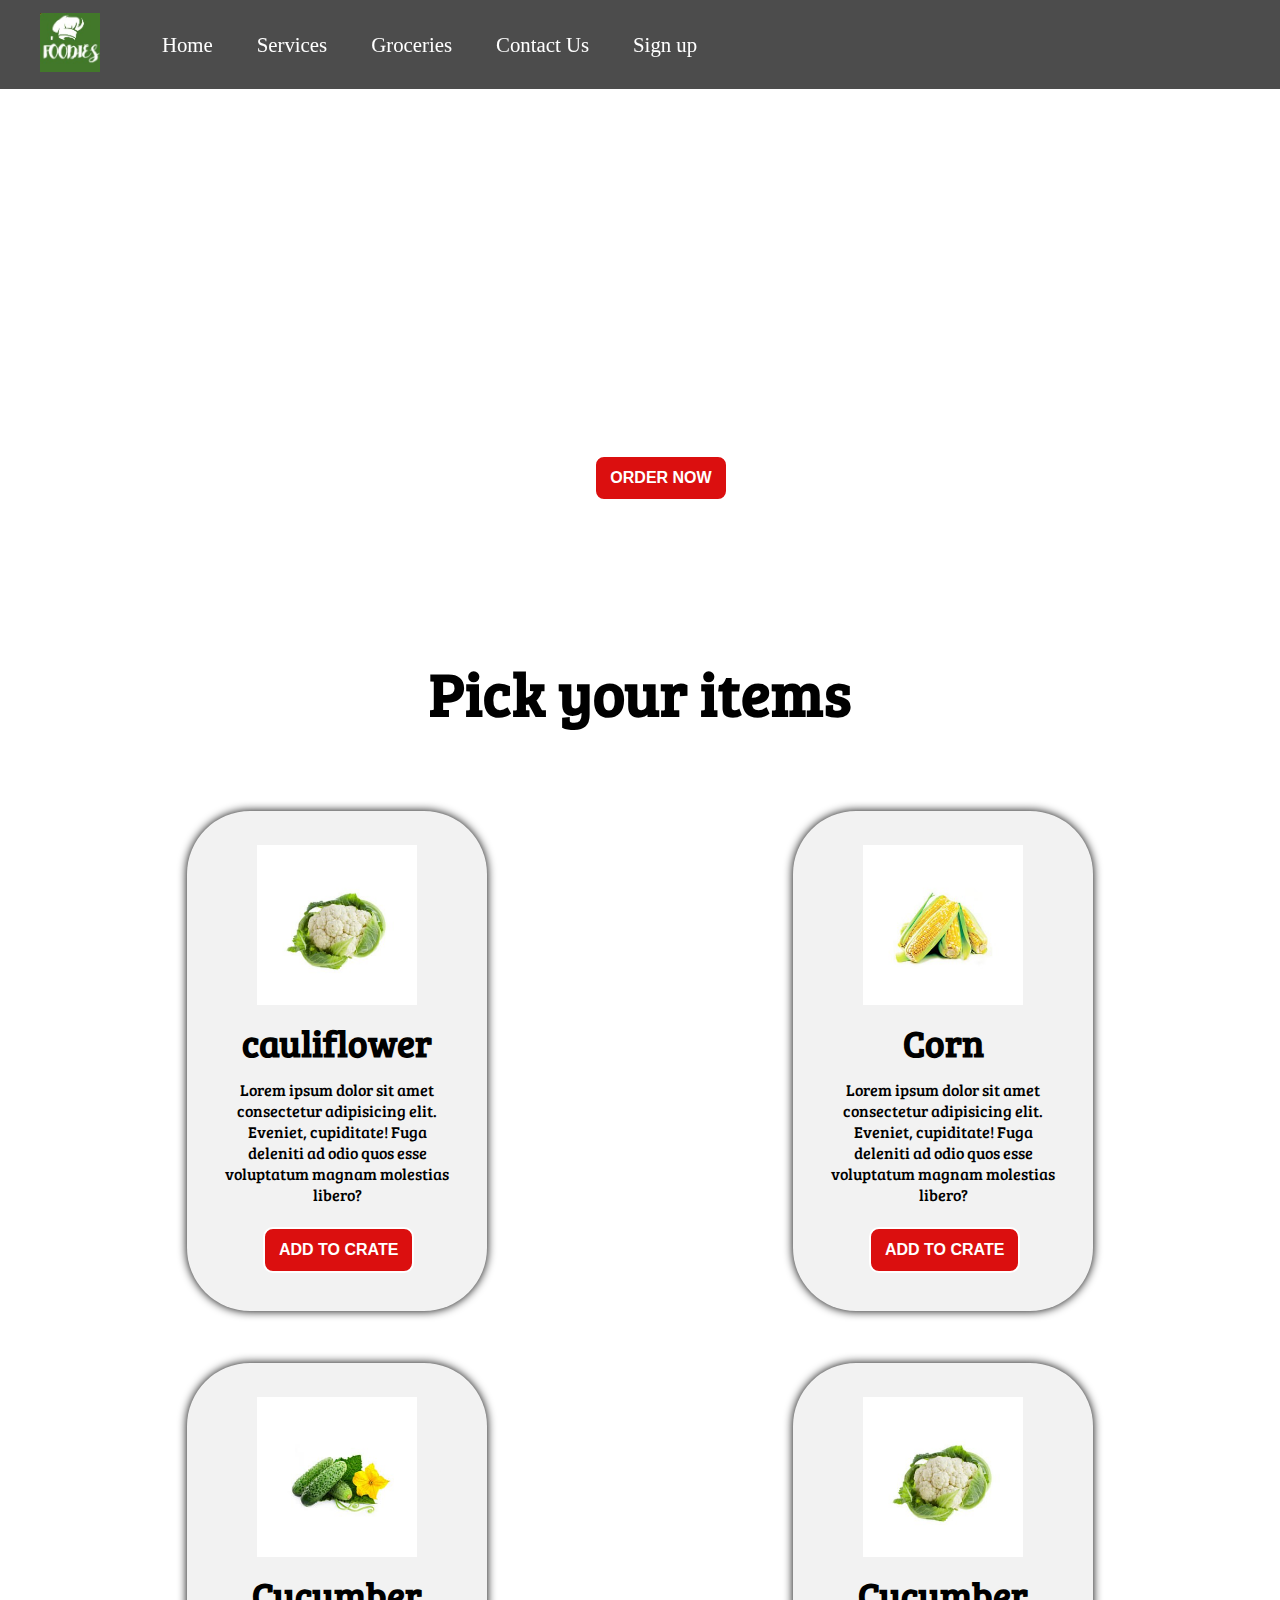
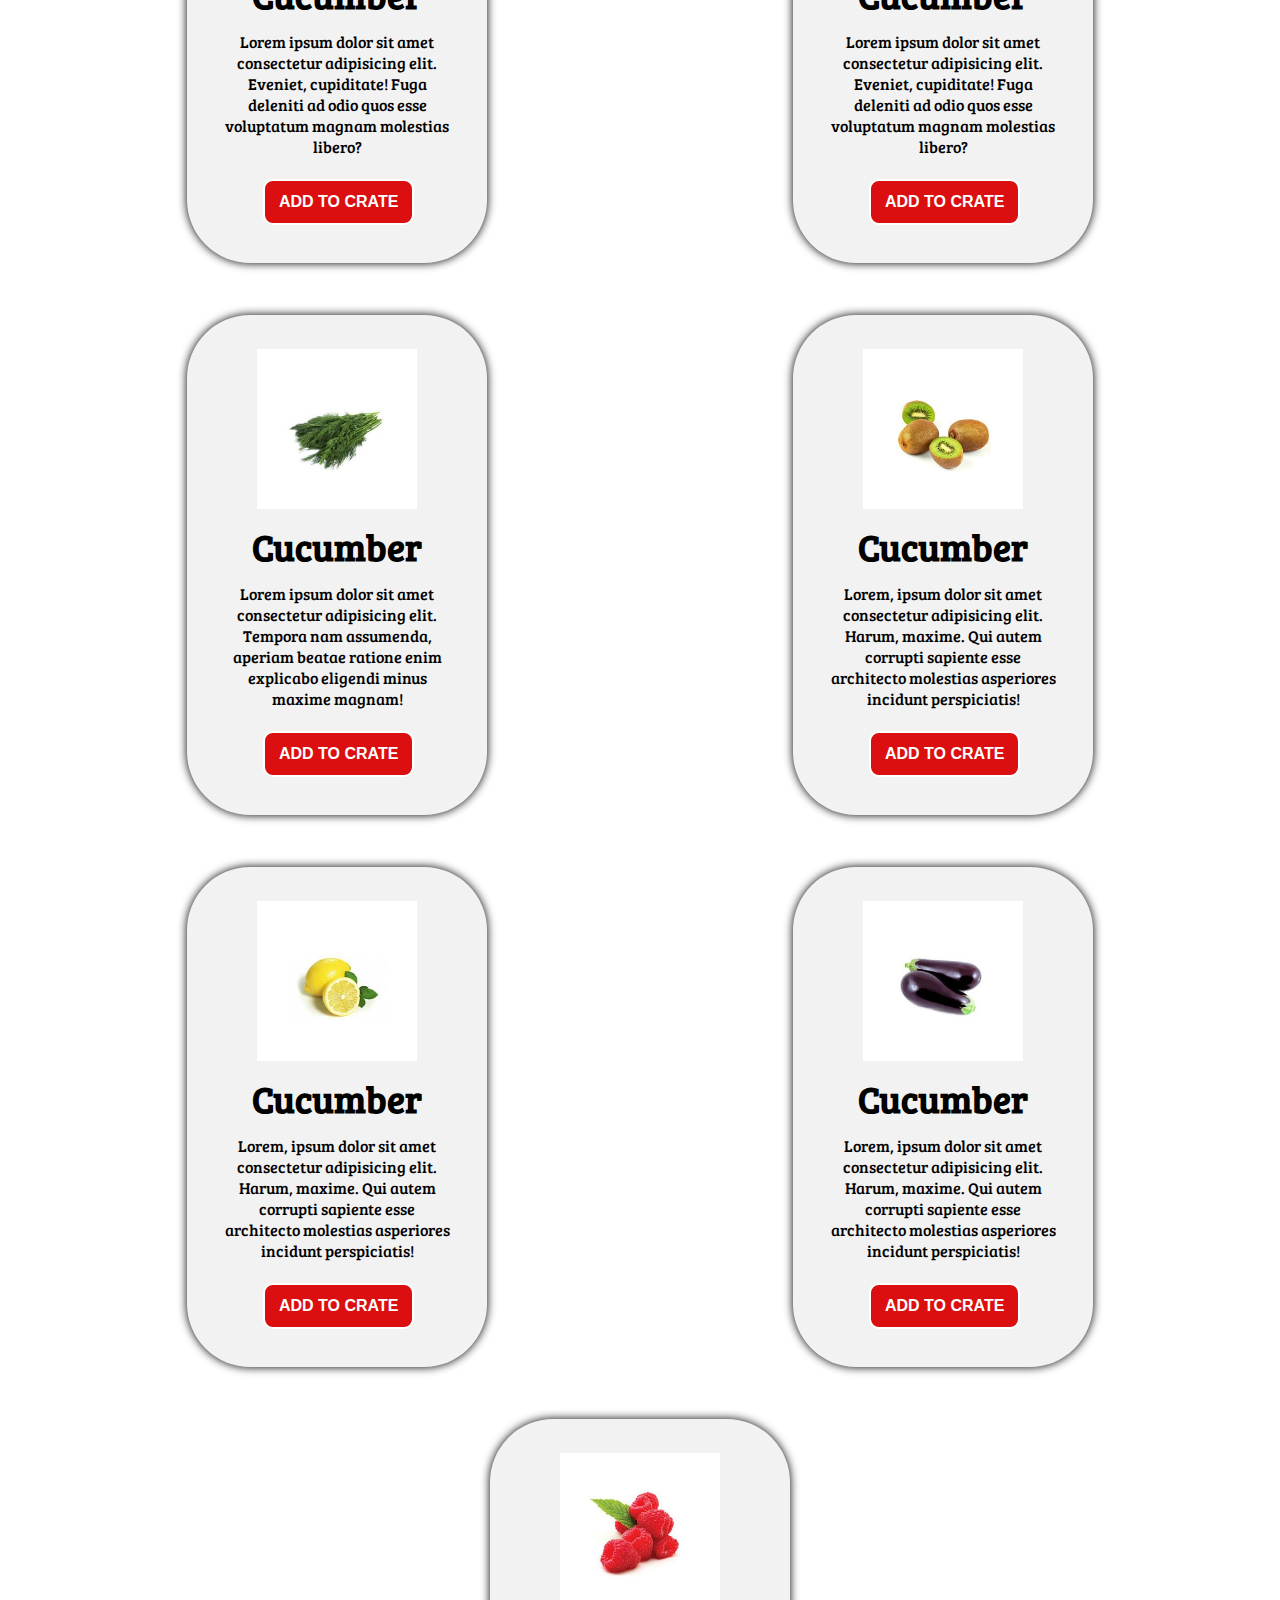
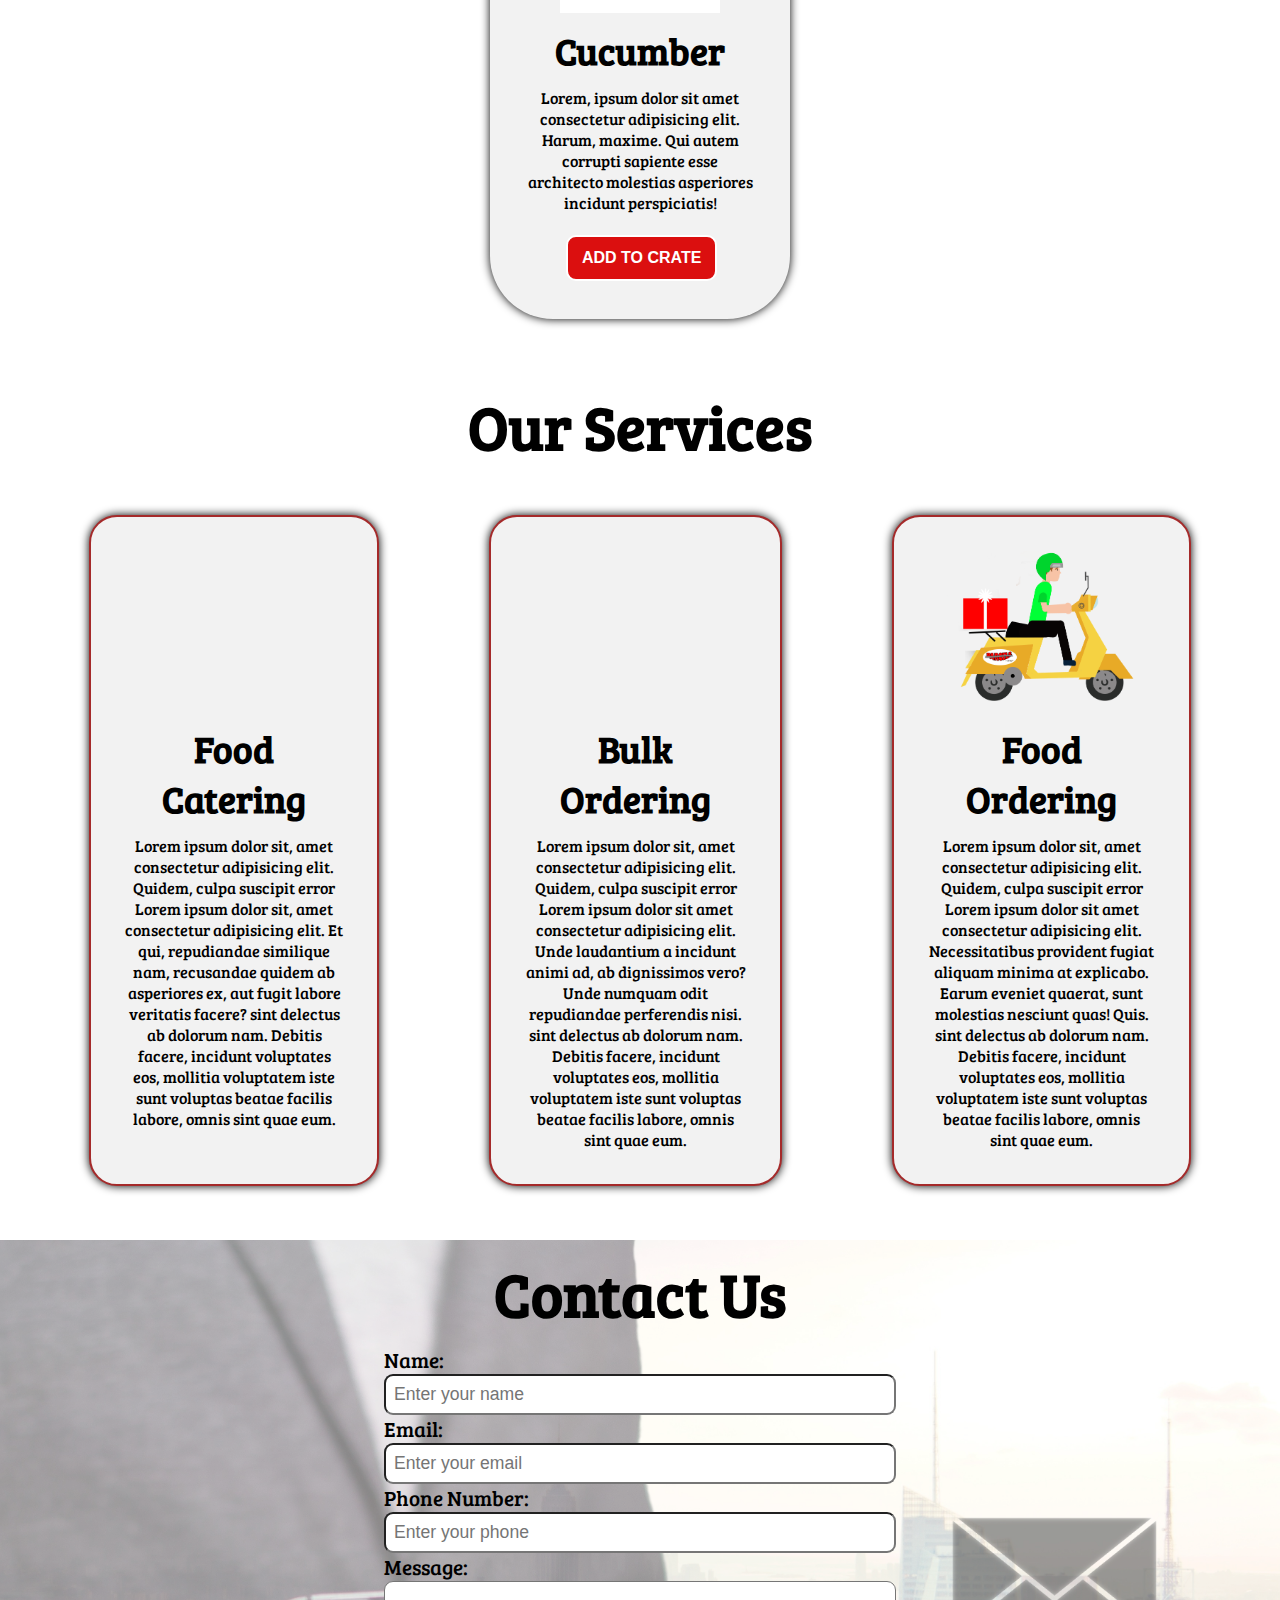
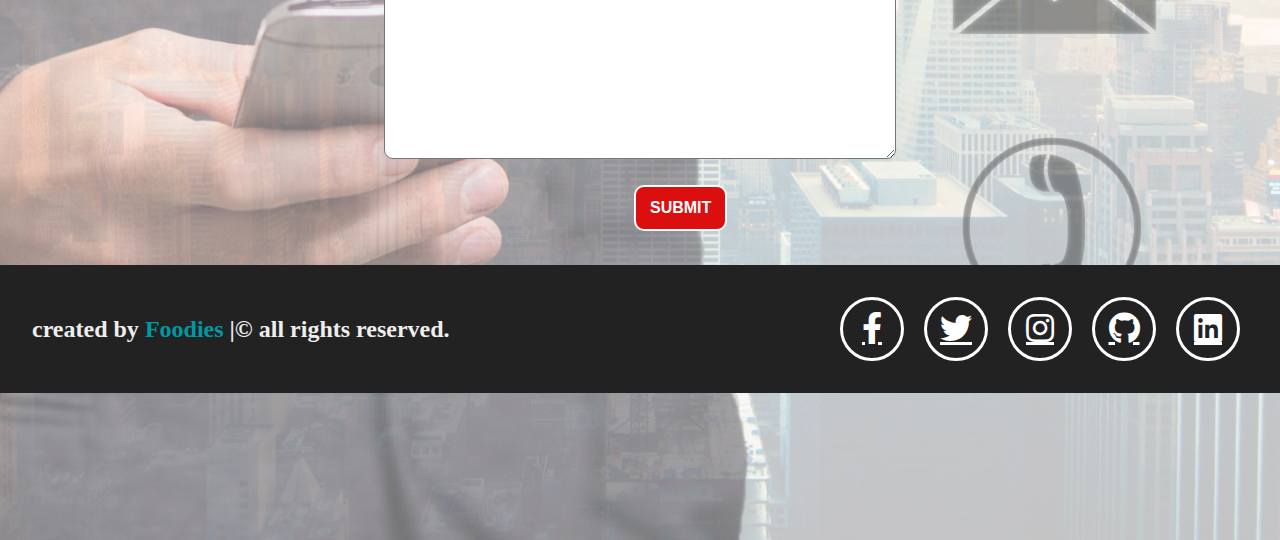
==== docs/index.html @ 48125870 "docs folder created" ====
<!DOCTYPE html>
<html lang="en">

<head>
    <meta charset="UTF-8" />
    <meta name="viewport" content="width=device-width, initial-scale=1.0" />
    <meta http-equiv="X-UA-Compatible" content="ie=edge" />
    <title>Best Online Food Delivery Service in India | MyOnlineMeal.com</title>
    <link rel="stylesheet" href="css/style.css" />
    <link rel="stylesheet" media="screen and (max-width: 1170px)" href="css/phone.css" />
    <link href="https://fonts.googleapis.com/css?family=Baloo+Bhai|Bree+Serif&display=swap" rel="stylesheet" />
    <!-- <link rel="stylesheet" href="https://stackpath.bootstrapcdn.com/bootstrap/4.5.2/css/bootstrap.min.css" integrity="sha384-JcKb8q3iqJ61gNV9KGb8thSsNjpSL0n8PARn9HuZOnIxN0hoP+VmmDGMN5t9UJ0Z" crossorigin="anonymous" > -->
    <link rel="stylesheet" href="https://use.fontawesome.com/releases/v5.8.2/css/all.css"> 

</head>

<body>
    <nav id="navbar">
        <div id="logo">
            <img src="logos.jpg" alt="MyOnlineMeal.com" />
        </div>
        <ul>
            <li class="item"><a href="#home">Home</a></li>
            <li class="item"><a href="#services-container">Services</a></li>
            <li class="item"><a href="Groceries.html" target="_blank">Groceries</a></li>
            <li class="item"><a href="#contact" >Contact Us</a></li>
            <li class="item"><a href="paymentform.html" target="_blank">Sign up</a></li>
        </ul>
    </nav>

    <section id="home">
        <h1 class="h-primary">Welcome to MyOnlineVegies</h1>
        <p>
            Lorem ipsum dolor sit amet consectetur, adipisicing elit. Perferendis
            dolorum numquam minus.
        </p>
        <p>Lorem ipsum dolor sit amet consectetur, adipisicing elit.</p>
        <button class="btn">Order Now</button>
    </section>

    <section id="order-content">
        <h1 class="order-heading  center">Pick your items</h1>
        <div id="orders">
            <div class="box">
                <img src="img/vegies images/cauliflower.jpg" alt="first item" />
                <h2 class="order-heading-secondary">cauliflower</h2>
                <p class="center">Lorem ipsum dolor sit amet consectetur adipisicing elit. Eveniet, cupiditate! Fuga deleniti ad odio quos esse voluptatum magnam molestias libero?
                </p>
                <button class="btn">add to crate</button>

            </div>
            <div class="box">
                <img src="img/vegies images/corn.jpg" alt="first item" />
                <h2 class="order-heading-secondary">Corn</h2>
                <p class="center">Lorem ipsum dolor sit amet consectetur adipisicing elit. Eveniet, cupiditate! Fuga deleniti ad odio quos esse voluptatum magnam molestias libero?
                </p>
                <button class="btn">add to crate</button>

            </div>
            <div class="box">
                <img src="img/vegies images/cucumber.jpg" alt="first item" />
                <h2 class="order-heading-secondary">Cucumber</h2>
                <p class="center">Lorem ipsum dolor sit amet consectetur adipisicing elit. Eveniet, cupiditate! Fuga deleniti ad odio quos esse voluptatum magnam molestias libero?
                </p>
                <button class="btn">add to crate</button>

            </div>
            <div class="box">
                <img src="img/vegies images/cauliflower.jpg" alt="first item" />
                <h2 class="order-heading-secondary">Cucumber</h2>
                <p class="center">Lorem ipsum dolor sit amet consectetur adipisicing elit. Eveniet, cupiditate! Fuga deleniti ad odio quos esse voluptatum magnam molestias libero?
                </p>
                <button class="btn">add to crate</button>

            </div>
            <div class="box">
                <img src="img/vegies images/dill.jpg" alt="first item" />
                <h2 class="order-heading-secondary">Cucumber</h2>
                <p class="center">Lorem ipsum dolor sit amet consectetur adipisicing elit. Tempora nam assumenda, aperiam beatae ratione enim explicabo eligendi minus maxime magnam!
                </p>
                <button class="btn">add to crate</button>

            </div>
            <div class="box">
                <img src="img/vegies images/kiwi.jpg" alt="first item" />
                <h2 class="order-heading-secondary">Cucumber</h2>
                <p class="center">Lorem, ipsum dolor sit amet consectetur adipisicing elit. Harum, maxime. Qui autem corrupti sapiente esse architecto molestias asperiores incidunt perspiciatis!
                </p>
                <button class="btn">ADD To CRATE</button>

            </div>
            <div class="box">
                <img src="img/vegies images/lemon.jpg" alt="first item" />
                <h2 class="order-heading-secondary">Cucumber</h2>
                <p class="center">Lorem, ipsum dolor sit amet consectetur adipisicing elit. Harum, maxime. Qui autem corrupti sapiente esse architecto molestias asperiores incidunt perspiciatis!
                </p>
                <button class="btn">ADD To CRATE</button>

            </div>
            <div class="box">
                <img src="img/vegies images/zucchini.jpg" alt="first item" />
                <h2 class="order-heading-secondary">Cucumber</h2>
                <p class="center">Lorem, ipsum dolor sit amet consectetur adipisicing elit. Harum, maxime. Qui autem corrupti sapiente esse architecto molestias asperiores incidunt perspiciatis!
                </p>
                <button class="btn">ADD To CRATE</button>

            </div>
            <div class="box">
                <img src="img/vegies images/Raspberries.jpg" alt="first item" />
                <h2 class="order-heading-secondary">Cucumber</h2>
                <p class="center">Lorem, ipsum dolor sit amet consectetur adipisicing elit. Harum, maxime. Qui autem corrupti sapiente esse architecto molestias asperiores incidunt perspiciatis!
                </p>
                <button class="btn">ADD To CRATE</button>

            </div>


        </div>




    </section>

    <section id="services-container">
        <h1 class="h-primary center">Our Services</h1>
        <div id="services">
            <div class="box">
                <img src="img/1.png" alt="" />
                <h2 class="h-secondary center">Food Catering</h2>
                <p class="center">
                    Lorem ipsum dolor sit, amet consectetur adipisicing elit. Quidem,
                    culpa suscipit error Lorem ipsum dolor sit, amet consectetur
                    adipisicing elit. Et qui, repudiandae similique nam, recusandae
                    quidem ab asperiores ex, aut fugit labore veritatis facere? sint
                    delectus ab dolorum nam. Debitis facere, incidunt voluptates eos,
                    mollitia voluptatem iste sunt voluptas beatae facilis labore, omnis
                    sint quae eum.
                </p>
            </div>
            <div class="box">
                <img src="img/2.png" alt="" />
                <h2 class="h-secondary center">Bulk Ordering</h2>
                <p class="center">
                    Lorem ipsum dolor sit, amet consectetur adipisicing elit. Quidem,
                    culpa suscipit error Lorem ipsum dolor sit amet consectetur
                    adipisicing elit. Unde laudantium a incidunt animi ad, ab
                    dignissimos vero? Unde numquam odit repudiandae perferendis nisi.
                    sint delectus ab dolorum nam. Debitis facere, incidunt voluptates
                    eos, mollitia voluptatem iste sunt voluptas beatae facilis labore,
                    omnis sint quae eum.
                </p>
            </div>
            <div class="box">
                <img src="img/3.png" alt="" />
                <h2 class="h-secondary center">Food Ordering</h2>
                <p class="center">
                    Lorem ipsum dolor sit, amet consectetur adipisicing elit. Quidem,
                    culpa suscipit error Lorem ipsum dolor sit amet consectetur
                    adipisicing elit. Necessitatibus provident fugiat aliquam minima at
                    explicabo. Earum eveniet quaerat, sunt molestias nesciunt quas!
                    Quis. sint delectus ab dolorum nam. Debitis facere, incidunt
                    voluptates eos, mollitia voluptatem iste sunt voluptas beatae
                    facilis labore, omnis sint quae eum.
                </p>
            </div>
        </div>
    </section>
    <!-- <section id="client-section">
        <h1 class="h-primary center">Our Clients</h1>
        <div id="clients">
            <div class="client-item">
                <img src="img/logo1.png" alt="Our Client" />
            </div>
            <div class="client-item">
                <img src="img/logo2.png" alt="Our Client" />
            </div>

            <div class="client-item">
                <img src="img/logo4.png" alt="Our Client" />
            </div>
            <div class="client-item">
                <img src="img/logo3.png" alt="Our Client" />
            </div>
        </div>
    </section> -->

    <section id="contact">
        <h1 class="h-primary center">Contact Us</h1>
        <div id="contact-box">
            <form action="">
                <div class="form-group">
                    <label for="name">Name: </label>
                    <input type="text" name="name" id="name" placeholder="Enter your name" />
                </div>
                <div class="form-group">
                    <label for="email">Email: </label>
                    <input type="email" name="name" id="email" placeholder="Enter your email" />
                </div>
                <div class="form-group">
                    <label for="phone">Phone Number: </label>
                    <input type="phone" name="name" id="phone" placeholder="Enter your phone" />
                </div>
                <div class="form-group">
                    <label for="message">Message: </label>
                    <textarea name="message" id="message" cols="30" rows="8"></textarea>
                </div>
                <div class="form-group">
                    <button class="btn-1">Submit</button>
                </div>
            </form>
        </div>
    </section>

    
<section class="footer">

    <h1 class="credit">created by <span>Foodies</span> |&copy; all rights reserved.</h1>
    
    <div class="icons">
        <a href="https://hi-in.facebook.com/sanket.ghormode.31" target="_blank" class="fab fa-facebook-f"></a>
        <a href="https://twitter.com/aw_santo" target="_blank" class="fab fa-twitter"></a>
        <a href="https://www.instagram.com/aman_khan0_o/" target="_blank" class="fab fa-instagram"></a>
        <a href="https://github.com/VyavahareOnkar" target="_blank" class="fab fa-github"></a>
        <a href="https://www.linkedin.com/in/onkar-vyavahare-7a42ba1a5/" target="_blank" class="fab fa-linkedin"></a>
    </div>
    
    </section>

    <!-- <footer>
        <div class="Copyright-mark">
            Copyright &copy; www.myOnlineMeal.com. All rights reserved!
        </div>
    </footer> -->
</body>

</html>
---- docs/css/style.css ----
/* CSS Reset */
*{
    box-sizing: border-box;
    margin: 0;
    padding: 0;
}

html{
    scroll-behavior: smooth;
}




/* Navigation Bar */
#navbar{
    display: flex;
    align-items: center;
    position: sticky;
    top: 0px;
    z-index: 0;
}

#navbar::before{
    content: "";
    background-color: black;
    position: absolute;
    top:0px;
    left:0px;
    height: 100%;
    width:100%;
    z-index: -1;
    opacity: 0.7;
}

/* Navigation Bar: Logo and Image */
#logo{
    margin: 10px 34px;
}

#logo img{
    height: 59px;
    margin: 3px 6px;
}


/* Navigation Bar: List Styling */

#navbar ul{
    display: flex;
    font-family: 'Baloo Bhai', cursive;
}

#navbar ul li{ 
    list-style: none;
    font-size: 1.3rem;
}

#navbar ul li a{
    color: white;
    display: block;
    padding: 3px 22px;
    border-radius: 20px;
    text-decoration: none;
}

#navbar ul li a:hover{
    color: black;
    background-color: white;
}



/* Home Section */
#home{
    display: flex;
    flex-direction: column;
    padding:3px 200px;
    height: 550px;
    justify-content: center;
    align-items: center;
}

#home::before{ 
    content: "";
    position: absolute;
    background: url('../bg1.jpg') no-repeat center center/cover;
    height: 642px;
    top:0px;
    left:0px;
    width: 100%;
    z-index: -1;
    opacity:0.89;
}

#home h1{
    color:white;
    text-align: center;
    font-family: 'Bree Serif', serif;
}

#home p{
    color:white;
    text-align: center;
    font-size: 1.5rem;
    font-family: 'Bree Serif', serif;
}

/* Orders Section */

#orders{
    margin: 34px;
    display: flex;
    justify-content: space-around;
    flex-flow: wrap;
    flex-direction: row;
}
#orders .box{ 
    /* border: 2px solid brown; */
    box-sizing: border-box;
    width: 300px;
    height: 500px;
    padding: 34px;
    margin: 32px 55px;
    border-radius: 63px;
    background: #f2f2f2;
    margin-bottom: 20px;
    align-items: center;
    /* box-shadow: black; */
    box-shadow: 0 0 10px rgb(0, 0, 0,5);
    /* -webkit-transition-duration: 0.3s; */
    /* -webkit-transition-property: box-shadow,transform;
    transition-property: box-shadow,transform; */
}
#order.box:hover{
    background: rgb(31, 16, 16);
    cursor: pointer;
    box-shadow: 0 0 20px rgba(0, 0, 0, 0.5);
    /* -webkit-transform: scale(1.1); */
    box-shadow: rgba(0, 0, 0, 0.5);

}

#orders .box img{ 
   height: 160px;
   margin: auto;
   display: block;
}

#orders .box p{
    font-family: 'Bree Serif', serif;

} 

/* Services Section */
#services{
    margin: 34px;
    display: flex;
}
#services .box{ 
    border: 2px solid brown;
    padding: 34px;
    margin: 2px 55px;
    border-radius: 28px;
    background: #f2f2f2;
    margin-bottom: 20px;
    box-shadow: 0 0 10px rgb(0, 0, 0,5);
    

}

#services .box img{ 
   height: 160px;
   margin: auto;
   display: block;
}

#services .box p{
    font-family: 'Bree Serif', serif;

} 

/* Clients Section */
#client-section{ 
    position: relative;
}

#client-section::before{
 content: "";
 position: absolute;
 background: url('../bg.jpg');
 width: 100%;
 height: 100%;
 z-index: -1;
 opacity: 0.3;
}

#clients{
    display: flex;
    justify-content: center;
    align-items: center;
}

.client-item{
    padding: 34px;
}

#clients img{
    height: 124px;
}


/* Contact Section */
#contact{
    /* position: relative; */
    justify-content: center;
}
#contact::before{
    content: "";
    position: absolute;
    width: 100%;
    height: 100%;
    z-index: -1;
    opacity: 0.7;
    background: url('../contact.jpg') no-repeat center center/cover;

}
#contact-box{
    display: flex;
    justify-content: center;
    align-items: center;
    padding-bottom: 34px;
}
#contact-box input, 
#contact-box textarea{
    width: 100%;
    padding: 0.5rem;
    border-radius: 9px;
    font-size: 1.1rem;
} 

#contact-box form{
    width: 40%;
}

#contact-box label{
   font-size: 1.3rem;
   font-family: 'Bree Serif', serif;

}


/* footer{
    background: black;
    color: white;
    padding: 9px 20px;

    height: 378px;
} */


.footer{
    display: flex;
    align-items: center;
    justify-content: space-between;
    padding:2rem;
    background:#222;
  }
  
  .footer .credit{
    font-size: 1.5rem;
    color:#eee;
  }
  
  .footer .credit span{
    color:#0098a1;
  }
  
  .footer .icons a{
    font-size: 2rem;
    margin:0 .5rem;
    height:4rem;
    width:4rem;
    line-height: 3.5rem;
    text-align: center;
    border-radius: 50%;
    color:#fff;
    border:.2rem solid #fff;
    transition: .2s linear;
  }
  
  .footer .icons a:hover{
    background:#ecf3f3;
    color: black;
  }
  

/* Utility Classes */
.order-heading{
    font-family: 'Bree Serif', serif;
    font-size: 3.8rem;
    padding: 12px;
}
.order-heading-secondary{
    font-family: 'Bree Serif', serif;
    font-size: 2.3rem;
    padding: 12px;
}



.h-primary{
    font-family: 'Bree Serif', serif;
    font-size: 3.8rem;
    padding: 12px;
}

.h-secondary{
    font-family: 'Bree Serif', serif;
    font-size: 2.3rem;
    padding: 12px;
}

.order-heading-secondary{
    text-align: center;
}

.btn, .btn-1{
    /* padding: 6px 20px;
    border: 2px solid white;
    background-color: rgb(219, 15, 15);
    color: white;
    margin: 17px;
    font-size: 1rem;
    border-radius: 10px;
    cursor:pointer;
    text-transform: uppercase;
    /* justify-content: center;
    align-content: center; */
    /* align-self: center;  */

    padding: 12px 14px;
    border: 2px solid white;
    background-color: rgb(219, 15, 15);
    color: white;
    margin-left: 42px;
    font-size: 1rem;
    border-radius: 10px;
    cursor: pointer;
    text-transform: uppercase;
    font-weight: bolder;
    /* align-self: inherit;
    justify-items: center; */
    margin-top: 22px;
}
.btn:hover,.btn-1:hover{
    background-color: white;
    color: rgb(219, 15, 15);
    border:solid rgb(219, 15, 15);
}
.btn-1{
      margin-left: 250px;
}

.center{
    text-align: center;

/* }
.copyright-mark{
    text-align: right;
   
    padding-left: 631px;
    padding-top: 348px;
} */
---- docs/css/phone.css ----
/* Navigation */
#navbar {
    flex-direction: column;
}

#navbar ul li a{
    font-size: 1rem;
    padding: 0px 7px;
    padding-bottom: 8px;
}
/* Home section */
#home{
    height: 370px; 
    padding: 3px 28px;
}

#home::before{
    height: 480px; 
}

#home p{
    font-size: 13px;
}

/* Services section  */
#services{
    flex-direction: column;
}

#services .box { 
    padding: 14px;
    margin: 20px 20%; 
    margin-bottom: 20px;
}

/* Clients section */
#clients{
    flex-wrap: wrap;
}

#clients img{
    width: 66px;
    padding: 6px;
    height: auto;
}

/* Contact us section */
#contact-box form{
    width:80%;
}
/* Footer */

/* Utility classes */
.h-primary{
    font-size:26px;
}
.btn{
    font-size: 13px;
    padding: 4px 8px;
}
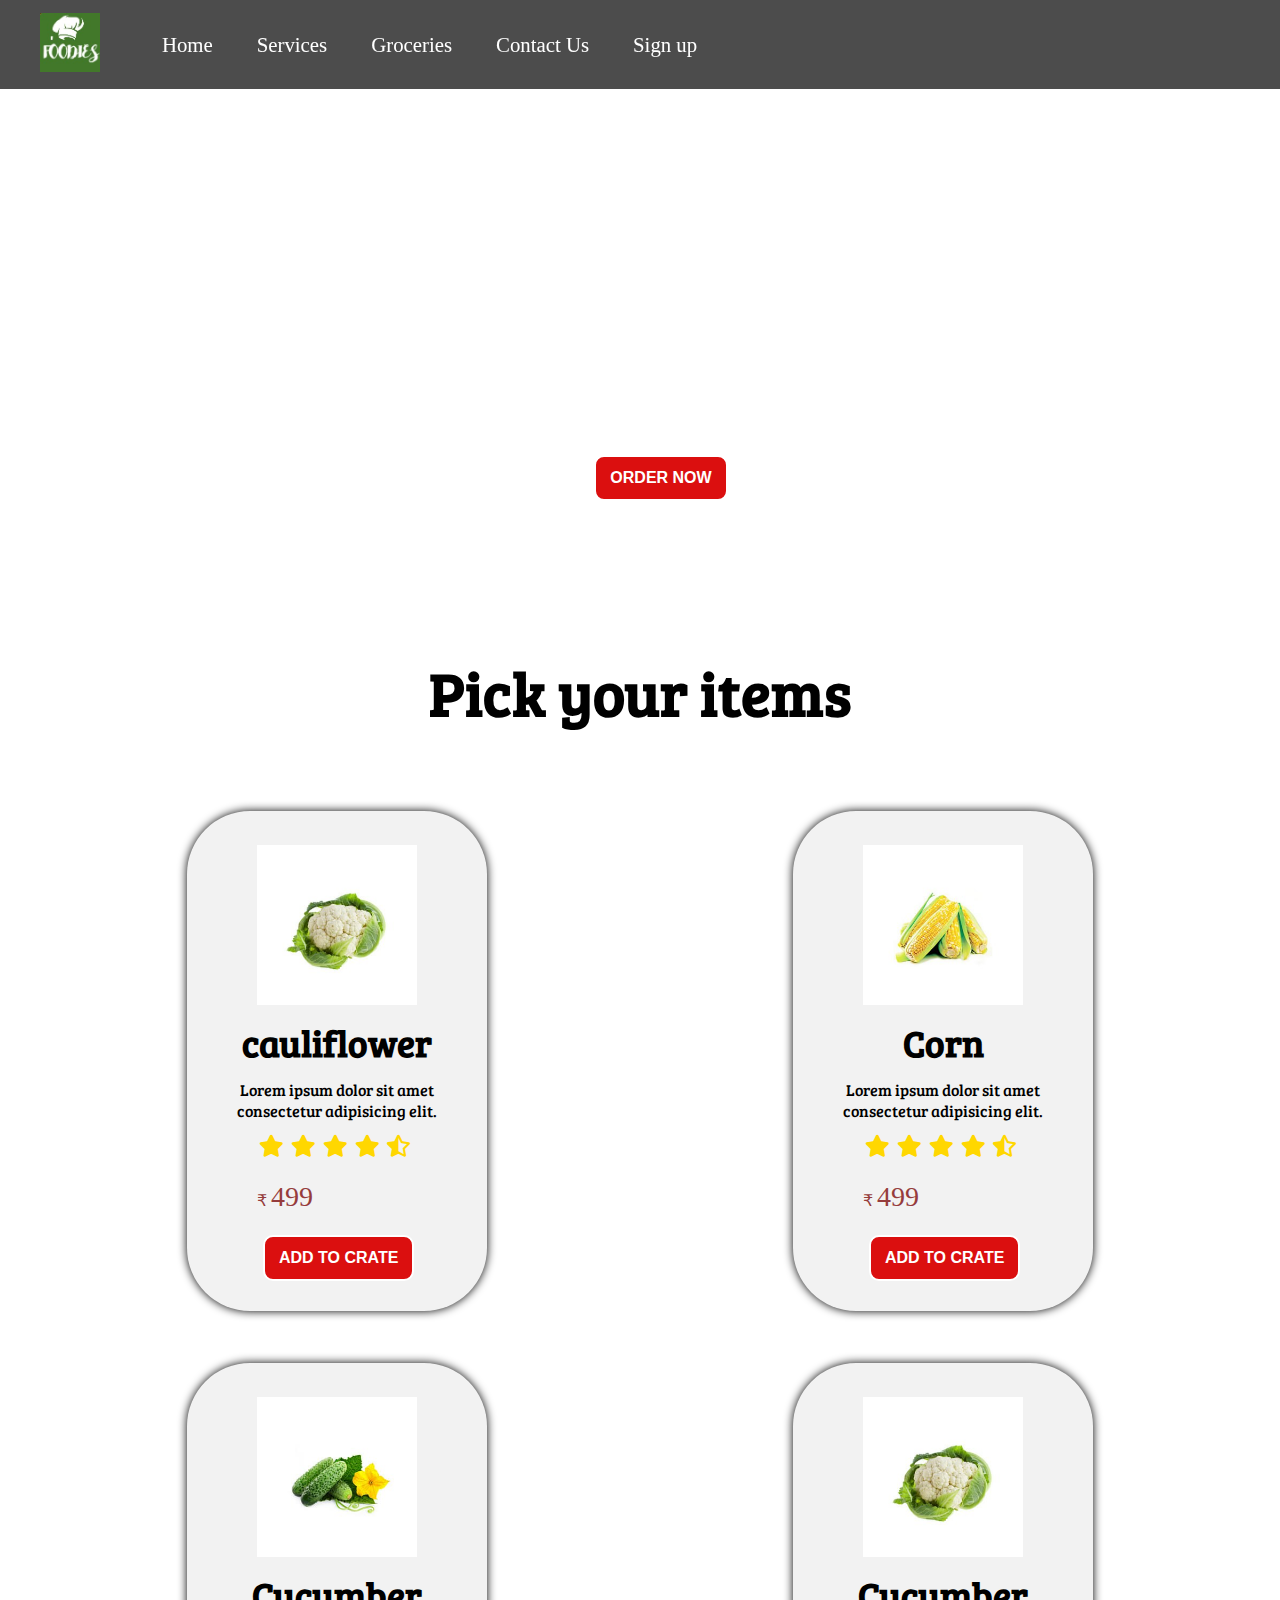
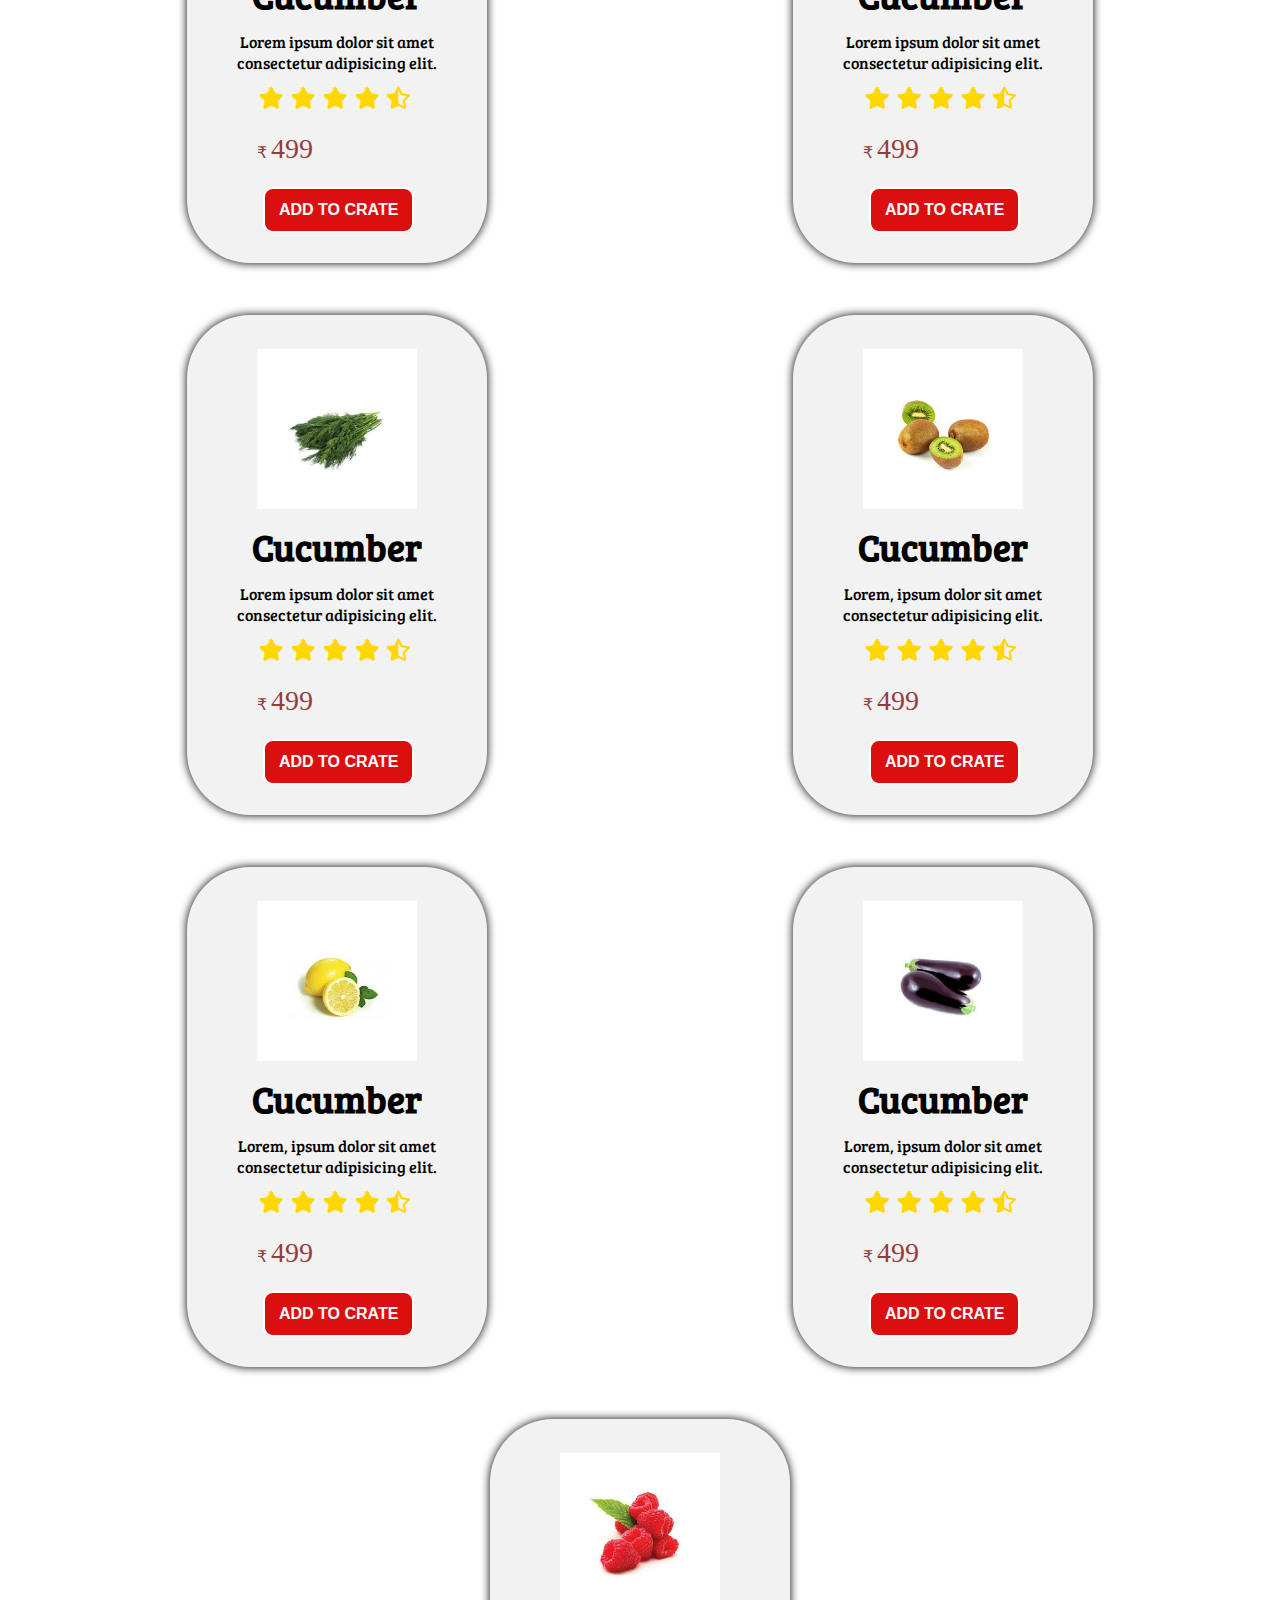
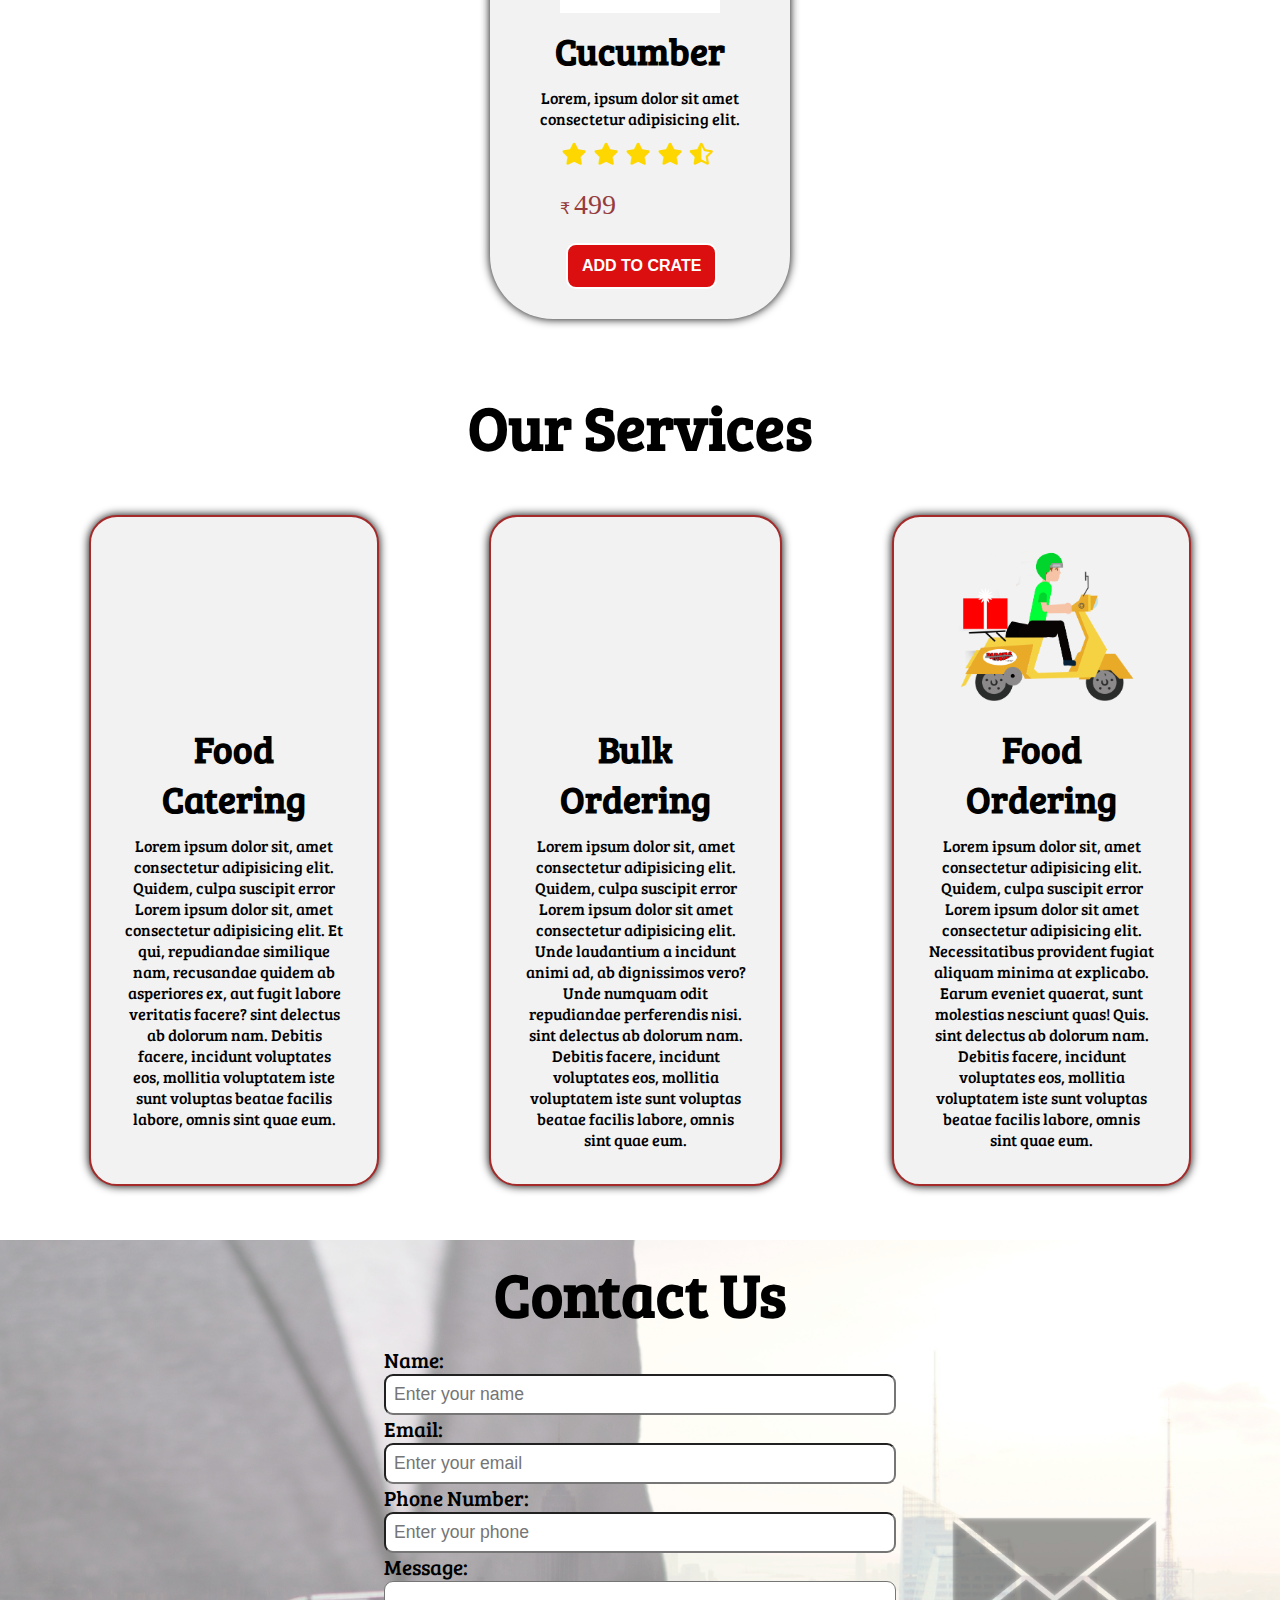
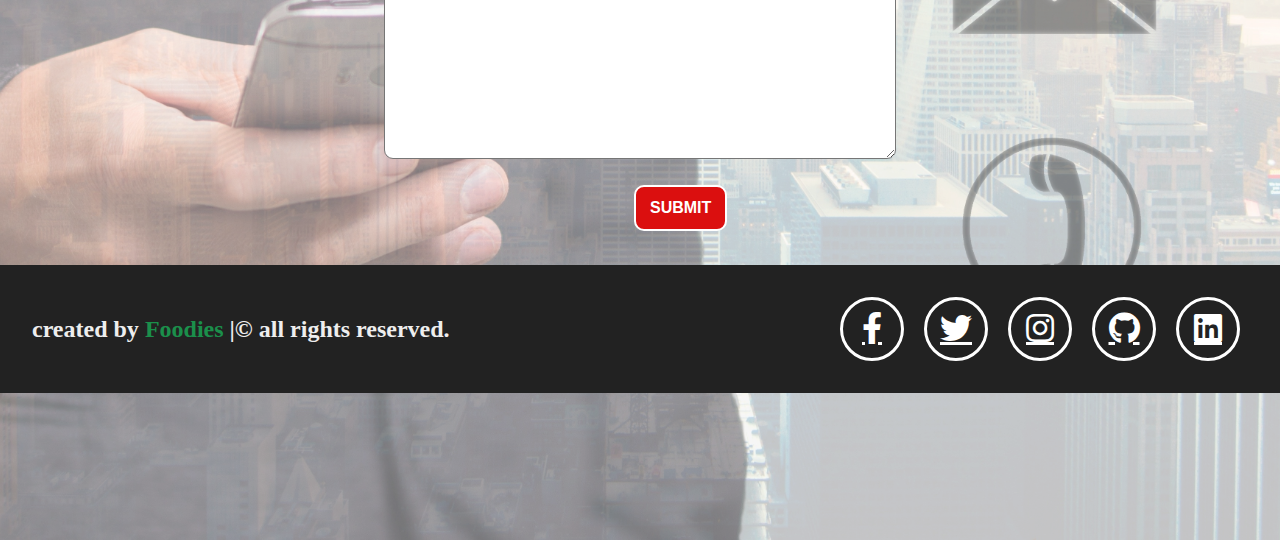
==== commit d4cf882a: "onkar change footer and signup page" ====
--- a/docs/index.html
+++ b/docs/index.html
@@ -7,10 +7,13 @@
     <meta http-equiv="X-UA-Compatible" content="ie=edge" />
     <title>Best Online Food Delivery Service in India | MyOnlineMeal.com</title>
     <link rel="stylesheet" href="css/style.css" />
-    <link rel="stylesheet" media="screen and (max-width: 1170px)" href="css/phone.css" />
+    <!-- <link rel="stylesheet" media="screen and (max-width: 1170px)" href="css/phone.css" /> -->
     <link href="https://fonts.googleapis.com/css?family=Baloo+Bhai|Bree+Serif&display=swap" rel="stylesheet" />
     <!-- <link rel="stylesheet" href="https://stackpath.bootstrapcdn.com/bootstrap/4.5.2/css/bootstrap.min.css" integrity="sha384-JcKb8q3iqJ61gNV9KGb8thSsNjpSL0n8PARn9HuZOnIxN0hoP+VmmDGMN5t9UJ0Z" crossorigin="anonymous" > -->
-    <link rel="stylesheet" href="https://use.fontawesome.com/releases/v5.8.2/css/all.css"> 
+
+   
+
+    <link rel="stylesheet" href="https://use.fontawesome.com/releases/v5.8.2/css/all.css">
 
 </head>
 
@@ -23,8 +26,8 @@
             <li class="item"><a href="#home">Home</a></li>
             <li class="item"><a href="#services-container">Services</a></li>
             <li class="item"><a href="Groceries.html" target="_blank">Groceries</a></li>
-            <li class="item"><a href="#contact" >Contact Us</a></li>
-            <li class="item"><a href="paymentform.html" target="_blank">Sign up</a></li>
+            <li class="item"><a href="#contact">Contact Us</a></li>
+            <li class="item"><a href="signup.html" target="_blank">Sign up</a></li>
         </ul>
     </nav>
 
@@ -35,7 +38,7 @@
             dolorum numquam minus.
         </p>
         <p>Lorem ipsum dolor sit amet consectetur, adipisicing elit.</p>
-        <button class="btn">Order Now</button>
+        <button class="btn"><a href="#orders">Order Now</a></button>
     </section>
 
     <section id="order-content">
@@ -44,74 +47,173 @@
             <div class="box">
                 <img src="img/vegies images/cauliflower.jpg" alt="first item" />
                 <h2 class="order-heading-secondary">cauliflower</h2>
-                <p class="center">Lorem ipsum dolor sit amet consectetur adipisicing elit. Eveniet, cupiditate! Fuga deleniti ad odio quos esse voluptatum magnam molestias libero?
-                </p>
+                <p class="center">Lorem ipsum dolor sit amet consectetur adipisicing elit.
+                </p>
+                <div class="stars">
+                    <i class="fas fa-star"></i>
+                    <i class="fas fa-star"></i>
+                    <i class="fas fa-star"></i>
+                    <i class="fas fa-star"></i>
+                    <i class="fas fa-star-half-alt"></i>
+                </div>
+                <div class="price_block"> 
+                    <span class="currency_icon">&#8377;</span>
+                    <span class="amount">499</span>
+                </div>
                 <button class="btn">add to crate</button>
 
             </div>
             <div class="box">
                 <img src="img/vegies images/corn.jpg" alt="first item" />
                 <h2 class="order-heading-secondary">Corn</h2>
-                <p class="center">Lorem ipsum dolor sit amet consectetur adipisicing elit. Eveniet, cupiditate! Fuga deleniti ad odio quos esse voluptatum magnam molestias libero?
-                </p>
+                <p class="center">Lorem ipsum dolor sit amet consectetur adipisicing elit.
+                    <!-- <span>&#8377;</span> 499</p> -->
+                <div class="stars">
+                    <i class="fas fa-star"></i>
+                    <i class="fas fa-star"></i>
+                    <i class="fas fa-star"></i>
+                    <i class="fas fa-star"></i>
+                    <i class="fas fa-star-half-alt"></i>
+                </div>
+                <div class="price_block"> 
+                    <span class="currency_icon">&#8377;</span>
+                    <span class="amount">499</span>
+                </div>
                 <button class="btn">add to crate</button>
 
             </div>
             <div class="box">
                 <img src="img/vegies images/cucumber.jpg" alt="first item" />
                 <h2 class="order-heading-secondary">Cucumber</h2>
-                <p class="center">Lorem ipsum dolor sit amet consectetur adipisicing elit. Eveniet, cupiditate! Fuga deleniti ad odio quos esse voluptatum magnam molestias libero?
-                </p>
+                <p class="center">Lorem ipsum dolor sit amet consectetur adipisicing elit.
+                </p>
+                <div class="stars">
+                    <i class="fas fa-star"></i>
+                    <i class="fas fa-star"></i>
+                    <i class="fas fa-star"></i>
+                    <i class="fas fa-star"></i>
+                    <i class="fas fa-star-half-alt"></i>
+                </div>
+                <div class="price_block"> 
+                    <span class="currency_icon">&#8377;</span>
+                    <span class="amount">499</span>
+                </div>
                 <button class="btn">add to crate</button>
 
             </div>
             <div class="box">
                 <img src="img/vegies images/cauliflower.jpg" alt="first item" />
                 <h2 class="order-heading-secondary">Cucumber</h2>
-                <p class="center">Lorem ipsum dolor sit amet consectetur adipisicing elit. Eveniet, cupiditate! Fuga deleniti ad odio quos esse voluptatum magnam molestias libero?
-                </p>
+                <p class="center">Lorem ipsum dolor sit amet consectetur adipisicing elit.
+                </p>
+                <div class="stars">
+                    <i class="fas fa-star"></i>
+                    <i class="fas fa-star"></i>
+                    <i class="fas fa-star"></i>
+                    <i class="fas fa-star"></i>
+                    <i class="fas fa-star-half-alt"></i>
+                </div>
+                <div class="price_block"> 
+                    <span class="currency_icon">&#8377;</span>
+                    <span class="amount">499</span>
+                </div>
                 <button class="btn">add to crate</button>
 
             </div>
             <div class="box">
                 <img src="img/vegies images/dill.jpg" alt="first item" />
                 <h2 class="order-heading-secondary">Cucumber</h2>
-                <p class="center">Lorem ipsum dolor sit amet consectetur adipisicing elit. Tempora nam assumenda, aperiam beatae ratione enim explicabo eligendi minus maxime magnam!
-                </p>
+                <p class="center">Lorem ipsum dolor sit amet consectetur adipisicing elit.
+                </p>
+                <div class="stars">
+                    <i class="fas fa-star"></i>
+                    <i class="fas fa-star"></i>
+                    <i class="fas fa-star"></i>
+                    <i class="fas fa-star"></i>
+                    <i class="fas fa-star-half-alt"></i>
+                </div>
+                <div class="price_block"> 
+                    <span class="currency_icon">&#8377;</span>
+                    <span class="amount">499</span>
+                </div>
                 <button class="btn">add to crate</button>
 
             </div>
             <div class="box">
                 <img src="img/vegies images/kiwi.jpg" alt="first item" />
                 <h2 class="order-heading-secondary">Cucumber</h2>
-                <p class="center">Lorem, ipsum dolor sit amet consectetur adipisicing elit. Harum, maxime. Qui autem corrupti sapiente esse architecto molestias asperiores incidunt perspiciatis!
-                </p>
+                <p class="center">Lorem, ipsum dolor sit amet consectetur adipisicing elit.
+                </p>
+                <div class="stars">
+                    <i class="fas fa-star"></i>
+                    <i class="fas fa-star"></i>
+                    <i class="fas fa-star"></i>
+                    <i class="fas fa-star"></i>
+                    <i class="fas fa-star-half-alt"></i>
+                </div>
+                <div class="price_block"> 
+                    <span class="currency_icon">&#8377;</span>
+                    <span class="amount">499</span>
+                </div>
                 <button class="btn">ADD To CRATE</button>
 
             </div>
             <div class="box">
                 <img src="img/vegies images/lemon.jpg" alt="first item" />
                 <h2 class="order-heading-secondary">Cucumber</h2>
-                <p class="center">Lorem, ipsum dolor sit amet consectetur adipisicing elit. Harum, maxime. Qui autem corrupti sapiente esse architecto molestias asperiores incidunt perspiciatis!
-                </p>
+                <p class="center">Lorem, ipsum dolor sit amet consectetur adipisicing elit.
+                </p>
+                <div class="stars">
+                    <i class="fas fa-star"></i>
+                    <i class="fas fa-star"></i>
+                    <i class="fas fa-star"></i>
+                    <i class="fas fa-star"></i>
+                    <i class="fas fa-star-half-alt"></i>
+                </div>
+                <div class="price_block"> 
+                    <span class="currency_icon">&#8377;</span>
+                    <span class="amount">499</span>
+                </div>
                 <button class="btn">ADD To CRATE</button>
 
             </div>
             <div class="box">
                 <img src="img/vegies images/zucchini.jpg" alt="first item" />
                 <h2 class="order-heading-secondary">Cucumber</h2>
-                <p class="center">Lorem, ipsum dolor sit amet consectetur adipisicing elit. Harum, maxime. Qui autem corrupti sapiente esse architecto molestias asperiores incidunt perspiciatis!
-                </p>
+                <p class="center">Lorem, ipsum dolor sit amet consectetur adipisicing elit.
+                </p>
+                <div class="stars">
+                    <i class="fas fa-star"></i>
+                    <i class="fas fa-star"></i>
+                    <i class="fas fa-star"></i>
+                    <i class="fas fa-star"></i>
+                    <i class="fas fa-star-half-alt"></i>
+                </div>
+                <div class="price_block"> 
+                    <span class="currency_icon">&#8377;</span>
+                    <span class="amount">499</span>
+                </div>
                 <button class="btn">ADD To CRATE</button>
 
             </div>
             <div class="box">
                 <img src="img/vegies images/Raspberries.jpg" alt="first item" />
                 <h2 class="order-heading-secondary">Cucumber</h2>
-                <p class="center">Lorem, ipsum dolor sit amet consectetur adipisicing elit. Harum, maxime. Qui autem corrupti sapiente esse architecto molestias asperiores incidunt perspiciatis!
-                </p>
+                <p class="center">Lorem, ipsum dolor sit amet consectetur adipisicing elit.
+                </p>
+                <div class="stars">
+                    <i class="fas fa-star"></i>
+                    <i class="fas fa-star"></i>
+                    <i class="fas fa-star"></i>
+                    <i class="fas fa-star"></i>
+                    <i class="fas fa-star-half-alt"></i>
+                </div>
+                <div class="price_block"> 
+                    <span class="currency_icon">&#8377;</span>
+                    <span class="amount">499</span>
+                </div>
                 <button class="btn">ADD To CRATE</button>
-
+               
             </div>
 
 
@@ -212,19 +314,20 @@
         </div>
     </section>
 
-    
-<section class="footer">
-
-    <h1 class="credit">created by <span>Foodies</span> |&copy; all rights reserved.</h1>
-    
-    <div class="icons">
-        <a href="https://hi-in.facebook.com/sanket.ghormode.31" target="_blank" class="fab fa-facebook-f"></a>
-        <a href="https://twitter.com/aw_santo" target="_blank" class="fab fa-twitter"></a>
-        <a href="https://www.instagram.com/aman_khan0_o/" target="_blank" class="fab fa-instagram"></a>
-        <a href="https://github.com/VyavahareOnkar" target="_blank" class="fab fa-github"></a>
-        <a href="https://www.linkedin.com/in/onkar-vyavahare-7a42ba1a5/" target="_blank" class="fab fa-linkedin"></a>
-    </div>
-    
+
+    <section class="footer">
+
+        <h1 class="credit">created by <span>Foodies</span> |&copy; all rights reserved.</h1>
+
+        <div class="icons">
+            <a href="https://hi-in.facebook.com/sanket.ghormode.31" target="_blank" class="fab fa-facebook-f"></a>
+            <a href="https://twitter.com/aw_santo" target="_blank" class="fab fa-twitter"></a>
+            <a href="https://www.instagram.com/aman_khan0_o/" target="_blank" class="fab fa-instagram"></a>
+            <a href="https://github.com/VyavahareOnkar" target="_blank" class="fab fa-github"></a>
+            <a href="https://www.linkedin.com/in/onkar-vyavahare-7a42ba1a5/" target="_blank"
+                class="fab fa-linkedin"></a>
+        </div>
+
     </section>
 
     <!-- <footer>
@@ -232,6 +335,13 @@
             Copyright &copy; www.myOnlineMeal.com. All rights reserved!
         </div>
     </footer> -->
+
+
+    <script src="https://cdn.jsdelivr.net/npm/bootstrap@5.1.3/dist/js/bootstrap.bundle.min.js"
+        integrity="sha384-ka7Sk0Gln4gmtz2MlQnikT1wXgYsOg+OMhuP+IlRH9sENBO0LRn5q+8nbTov4+1p"
+        crossorigin="anonymous"></script>
+
+
 </body>
 
 </html>--- a/docs/css/style.css
+++ b/docs/css/style.css
@@ -151,6 +151,41 @@
     font-family: 'Bree Serif', serif;
 
 } 
+#order .box p span{
+
+        content: "\20B9";
+}
+ .box div{
+    justify-content: center;
+    margin-left: 36px;
+}
+ div .stars i{
+    color: gold;
+    padding: 0 0.1rem;
+    font-size: 22px;
+    justify-content: center;
+    margin-left: 0px;
+    margin-top: 14px;
+}
+    
+.price_block{
+    
+  
+    margin-top: 23px;
+    color: rgb(150, 60, 60);
+    margin-left: 30px;
+  
+}
+
+.currrency_icon{
+    font-size: 5px;
+ 
+}
+.amount{
+    font-size: 28px;
+}
+  
+
 
 /* Services Section */
 #services{
@@ -180,6 +215,25 @@
 
 } 
 
+.search_banner{
+   /* position: absolute; */
+    justify-content: center;
+    height: 25%;
+}
+.container-box{
+    justify-content: center;
+    /* border: solid red; */
+    /* height: 5%; */
+    margin: 135px 134px;
+    
+}
+.container-box img{
+    justify-content: center;
+    width: 100%;
+    /* height: 5%; */
+}
+
+
 /* Clients Section */
 #client-section{ 
     position: relative;
@@ -188,7 +242,7 @@
 #client-section::before{
  content: "";
  position: absolute;
- background: url('../bg.jpg');
+ background: url('../bg3.jpg');
  width: 100%;
  height: 100%;
  z-index: -1;
@@ -208,6 +262,71 @@
 #clients img{
     height: 124px;
 }
+
+
+/* review section */
+
+.review{
+    background: url(../images/review-bg.jpg), linear-gradient(#0098a1, #0098a1) no-repeat;
+    background-size: cover;
+    background-position: center;
+    background-attachment: fixed;
+    background-blend-mode: multiply;
+  }
+  
+  .review .heading{
+    color:#fff;
+    padding-bottom: 4rem;
+  }
+  
+  .review .heading span{
+    color:gold;
+  }
+  
+  .review .box-container{
+    display: flex;
+    justify-content: center;
+    flex-wrap: wrap;
+  }
+  
+  .review .box-container .box{
+    width:35rem;
+    margin:4rem 2rem;
+    padding-bottom: 2rem;
+    text-align: center;
+    box-shadow: 0 .3rem .5rem #000;
+    background:#fff;
+  }
+  
+  .review .box-container .box .image{
+    margin-top: -5rem;
+  }
+  
+  .review .box-container .box .image img{
+    height:10rem;
+    width:10rem;
+    border-radius: 50%;
+    object-fit: cover;
+    border: .7rem solid #fff;
+  }
+  
+  .review .box-container .box .content h3{
+    font-size: 2rem;
+    color:#0098a1;
+  }
+  
+  .review .box-container .box .content p{
+    font-size: 1.4rem;
+    color:#333;
+    padding:.5rem 1.5rem;
+  }
+  
+  .review .box-container .box .content .stars i{
+    color:gold;
+    font-size: 1.7rem;
+    padding:1rem .1rem;
+  }
+  
 
 
 /* Contact Section */
@@ -273,7 +392,7 @@
   }
   
   .footer .credit span{
-    color:#0098a1;
+    color:#1b8f4b;
   }
   
   .footer .icons a{
@@ -290,7 +409,7 @@
   }
   
   .footer .icons a:hover{
-    background:#ecf3f3;
+    background:#1b8f4b;
     color: black;
   }
   
@@ -309,10 +428,11 @@
 
 
 
-.h-primary{
+.h-primary,.order-heading{
     font-family: 'Bree Serif', serif;
     font-size: 3.8rem;
     padding: 12px;
+   
 }
 
 .h-secondary{
@@ -325,7 +445,8 @@
     text-align: center;
 }
 
-.btn, .btn-1{
+
+.btn, .btn-1 {
     /* padding: 6px 20px;
     border: 2px solid white;
     background-color: rgb(219, 15, 15);
@@ -353,10 +474,21 @@
     justify-items: center; */
     margin-top: 22px;
 }
+.btn a{
+    text-decoration: none;
+    color: white;
+}
+.btn a:hover{
+    background-color: white;
+    color: rgb(219, 15, 15);
+    /* border:solid rgb(219, 15, 15); */
+    transition-duration: 0.5s;
+}
 .btn:hover,.btn-1:hover{
     background-color: white;
     color: rgb(219, 15, 15);
     border:solid rgb(219, 15, 15);
+    transition-duration: 0.5s;
 }
 .btn-1{
       margin-left: 250px;
